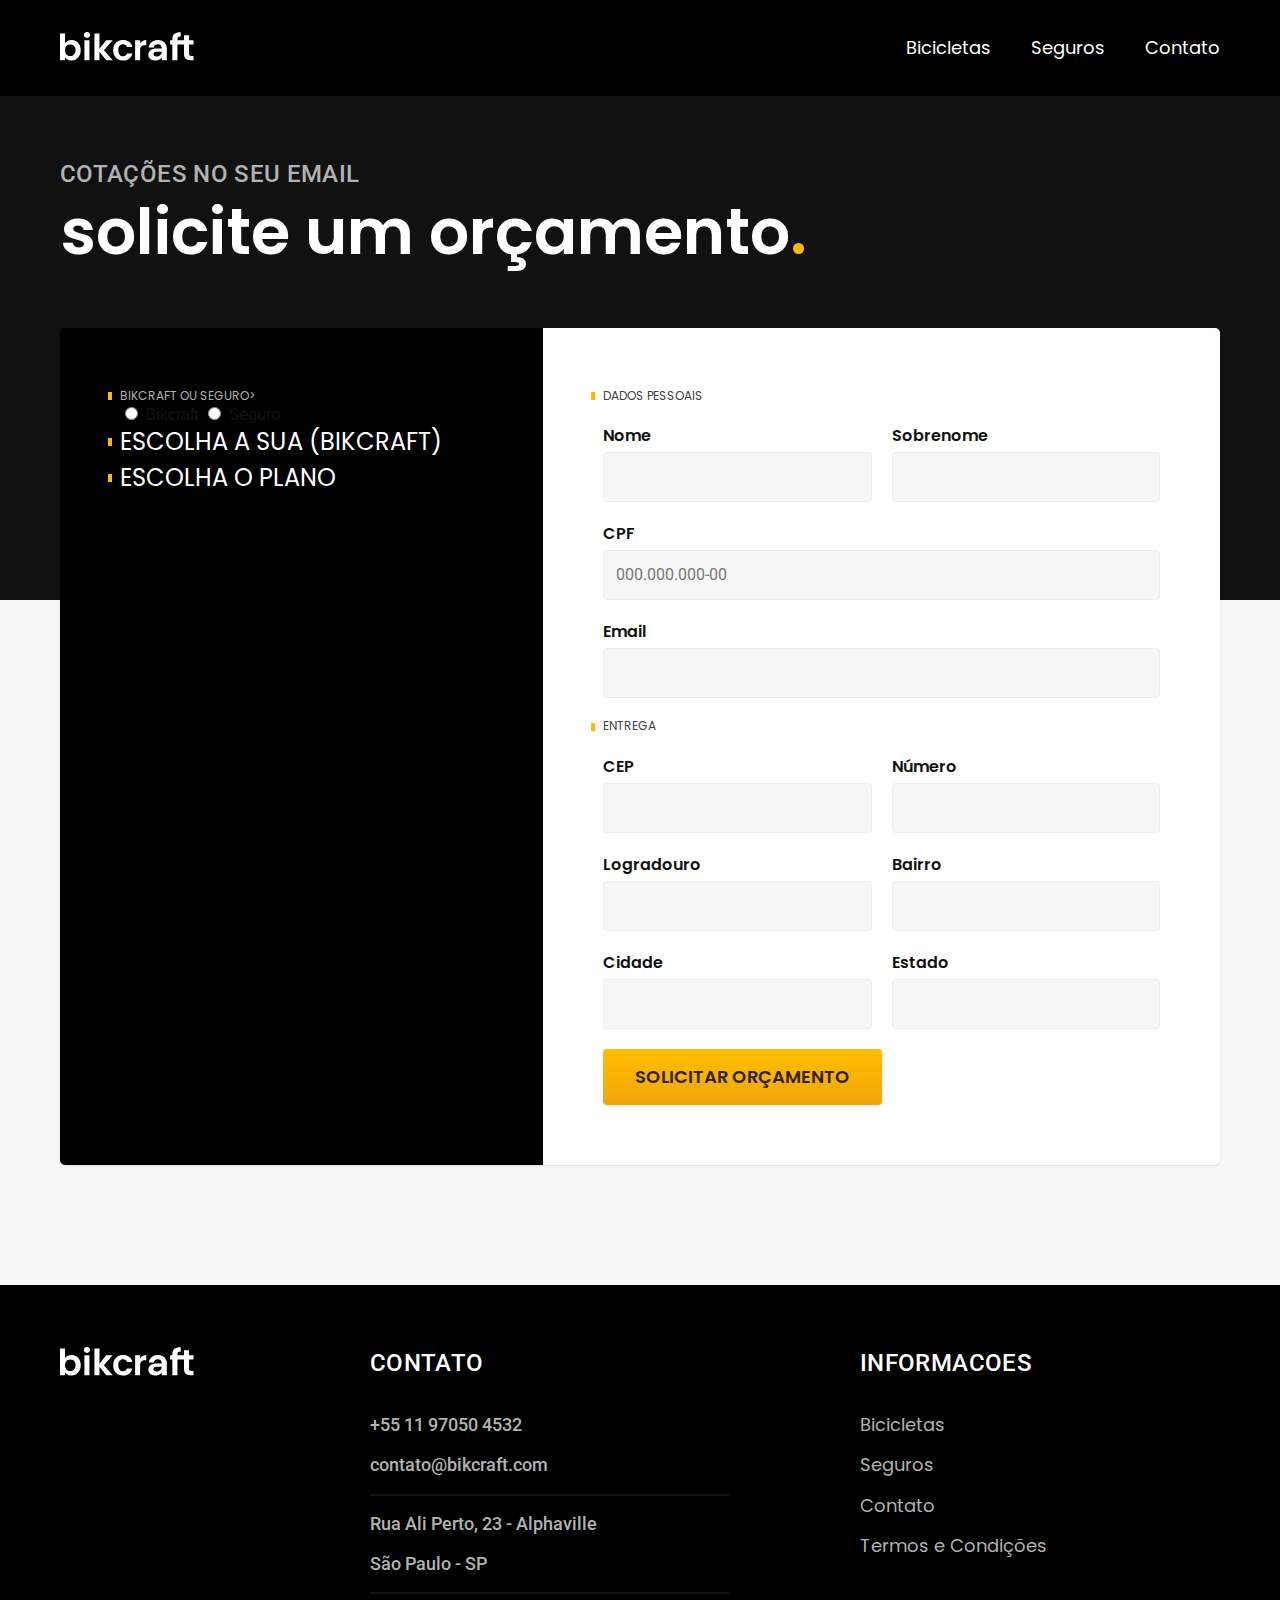
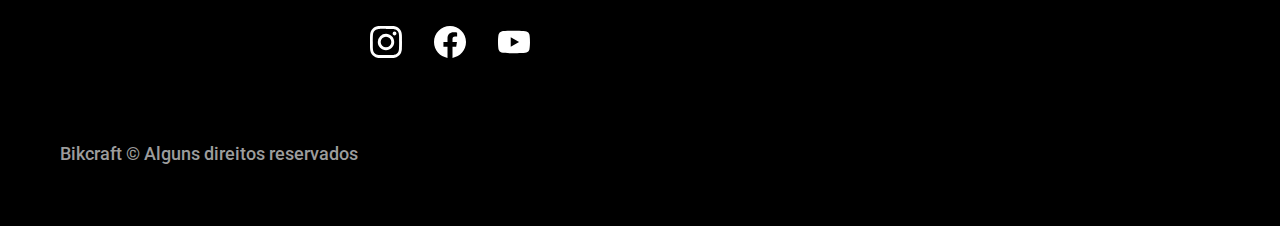
==== orcamento.html @ a6f169fb "pagina-orcamento-e-formulario" ====
<!DOCTYPE html>
<html lang="ptBR">

<head>
  <meta charset="UTF-8">
  <meta name="viewport" content="width=device-width, initial-scale=1.0">
  <meta name="description" content="Termos e condições Bikcraft.">
  <link rel="stylesheet" href="./css/style.css">
  <title>Orçamento | Bikcraft</title>

  <link rel="preconnect" href="https://fonts.googleapis.com">
  <link rel="preconnect" href="https://fonts.gstatic.com" crossorigin>
  <link href="https://fonts.googleapis.com/css2?family=Poppins:wght@400;600&family=Merriweather:ital,wght@1,900&family=Roboto:wght@400;500&display=swap" rel="stylesheet">
</head>

<body id="orcamento">

  <header class="header-bg">
    <div class="header container">

      <a href="./"><img src="./img/bikcraft.svg" alt="Bikcraft"></a>

      <nav aria-label="primaria">
        <ul class="header-menu font-1-m cor-0">
          <li><a href="./bicicletas.html">Bicicletas</a></li>
          <li><a href="./seguros.html">Seguros</a></li>
          <li><a href="./contato.html">Contato</a></li>
        </ul>
      </nav>

    </div>
  </header>

  <main>
    <div class="titulo-bg">
      <div class="titulo container">
        <p class="font-2-g-n cor-5">Cotações no seu email</p>
        <h1 class="font-1-ggg cor-0">solicite um orçamento<span class="cor-p1">.</span></h1>
      </div>
    </div>

    <form class="orcamento container" action="./">
      <div class="orcamento-produto">
        <h2 class="font-1-pp cor-5">Bikcraft ou Seguro></h2>

        <input type="radio" name="tipo" value="bikcraft" id="bikcraft">
        <label for="bikcraft">Bikcraft</label>

        <input type="radio" name="tipo" value="seguro" id="seguro">
        <label for="seguro">Seguro</label>

        <div class="orcamento-conteudo" id="orcamento-bikcraft">
          <h2 class="font-1-g cor-0">Escolha a sua (<span>bikcraft</span>)</h2>
        </div>

        <div class="orcamento-conteudo" id="orcamento-seguro">
          <h2 class="font-1-g cor-0">Escolha o plano</h2>
        </div>

      </div>
      <div class="orcamento-dados form">
        <h2 class="font-1-pp cor-9 col-2">dados pessoais</h2>
        <div>
          <label for="nome">Nome</label>
          <input type="text" id="nome" name="nome">
        </div>
        <div>
          <label for="sobrenome">Sobrenome</label>
          <input type="text" id="sobrenome" name="sobrenome">
        </div>
        <div class="col-2">
          <label for="cpf">CPF</label>
          <input type="text" id="cpf" name="cpf" placeholder="000.000.000-00">
        </div>
        <div class="col-2">
          <label for="email col-2">Email</label>
          <input type="email" id="email" name="email">
        </div>
        <h2 class="font-1-pp cor-9 col-2">entrega</h2>
        <div>
          <label for="cep">CEP</label>
          <input type="text" id="cep" name="cep">
        </div>
        <div>
          <label for="numero">Número</label>
          <input type="text" id="numero" name="numero">
        </div>
        <div>
          <label for="logradouro">Logradouro</label>
          <input type="text" id="logradouro" name="logradouro">
        </div>
        <div>
          <label for="bairro">Bairro</label>
          <input type="text" id="bairro" name="bairro">
        </div>
        <div>
          <label for="cidade">Cidade</label>
          <input type="text" id="cidade" name="cidade">
        </div>
        <div>
          <label for="estado">Estado</label>
          <input type="text" id="estado" name="estado">
        </div>
        <button class="botao col-2">Solicitar Orçamento</button>
      </div>

    </form>
  </main>

  <footer class="footer-bg">
    <div class="footer container">
      <img src="./img/bikcraft.svg" alt="Bikcraft">
      <div class="footer-contato">
        <h3 class="font-2-g-n cor-0">Contato</h3>
        <ul class="font-2-m cor-5">
          <li><a href="tel:+5511970332233">+55 11 97050 4532</a></li>
          <li><a href="mailto:">contato@bikcraft.com</a></li>
          <li>Rua Ali Perto, 23 - Alphaville</li>
          <li>São Paulo - SP</li>
        </ul>
        <div class="footer-redes">
          <a href="./">
            <img src="./img/redes/instagram.svg" alt="">
          </a>
          <a href="./">
            <img src="./img/redes/facebook.svg" alt="">
          </a>
          <a href="./">
            <img src="./img/redes/youtube.svg" alt="">
          </a>
        </div>
      </div>
      <div class="footer-informacoes">
        <h3 class="font-2-g-n cor-0">Informacoes</h3>
        <nav>
          <ul class="font-1-m cor-5">
            <li><a href="./bicicletas.html">Bicicletas</a></li>
            <li><a href="./seguros.html">Seguros</a></li>
            <li><a href="./contato.html">Contato</a></li>
            <li><a href="./termos.html">Termos e Condições</a></li>
          </ul>
        </nav>
      </div>
      <p class="footer-copy font-2-m cor-6">Bikcraft &copy; Alguns direitos reservados</p>
    </div>
  </footer>

</body>

</html>
---- css/style.css ----
@import "./global/global.css";
@import "./util/tipografia.css";
@import "./util/cores.css";

@import "./global/header.css";
@import "./global/footer.css";

/* Utilidades */
@import "./util/componentes.css";
@import "./util/formulario.css";

/* Home */
@import "./home/introducao.css";
@import "./home/tecnologia.css";
@import "./home/parceiros.css";
@import "./home/depoimento.css";

/* Bicicletas */
@import "./bicicletas/bicicleta-lista.css";
@import "./bicicletas/bicicletas.css";

/* Bicicleta */

@import "./bicicleta/bicicleta.css";
@import "./bicicleta/seguro.css";

/* Seguros */
@import "./seguros/seguros.css";
@import "./seguros/vantagens.css";
@import "./seguros/perguntas.css";

/* Contato */
@import "./contato/contato.css";
@import "./contato/loja.css";

/* Orçamento */
@import "./orcamento/orcamento.css";

/* Termos */
@import "./termos/termos.css";
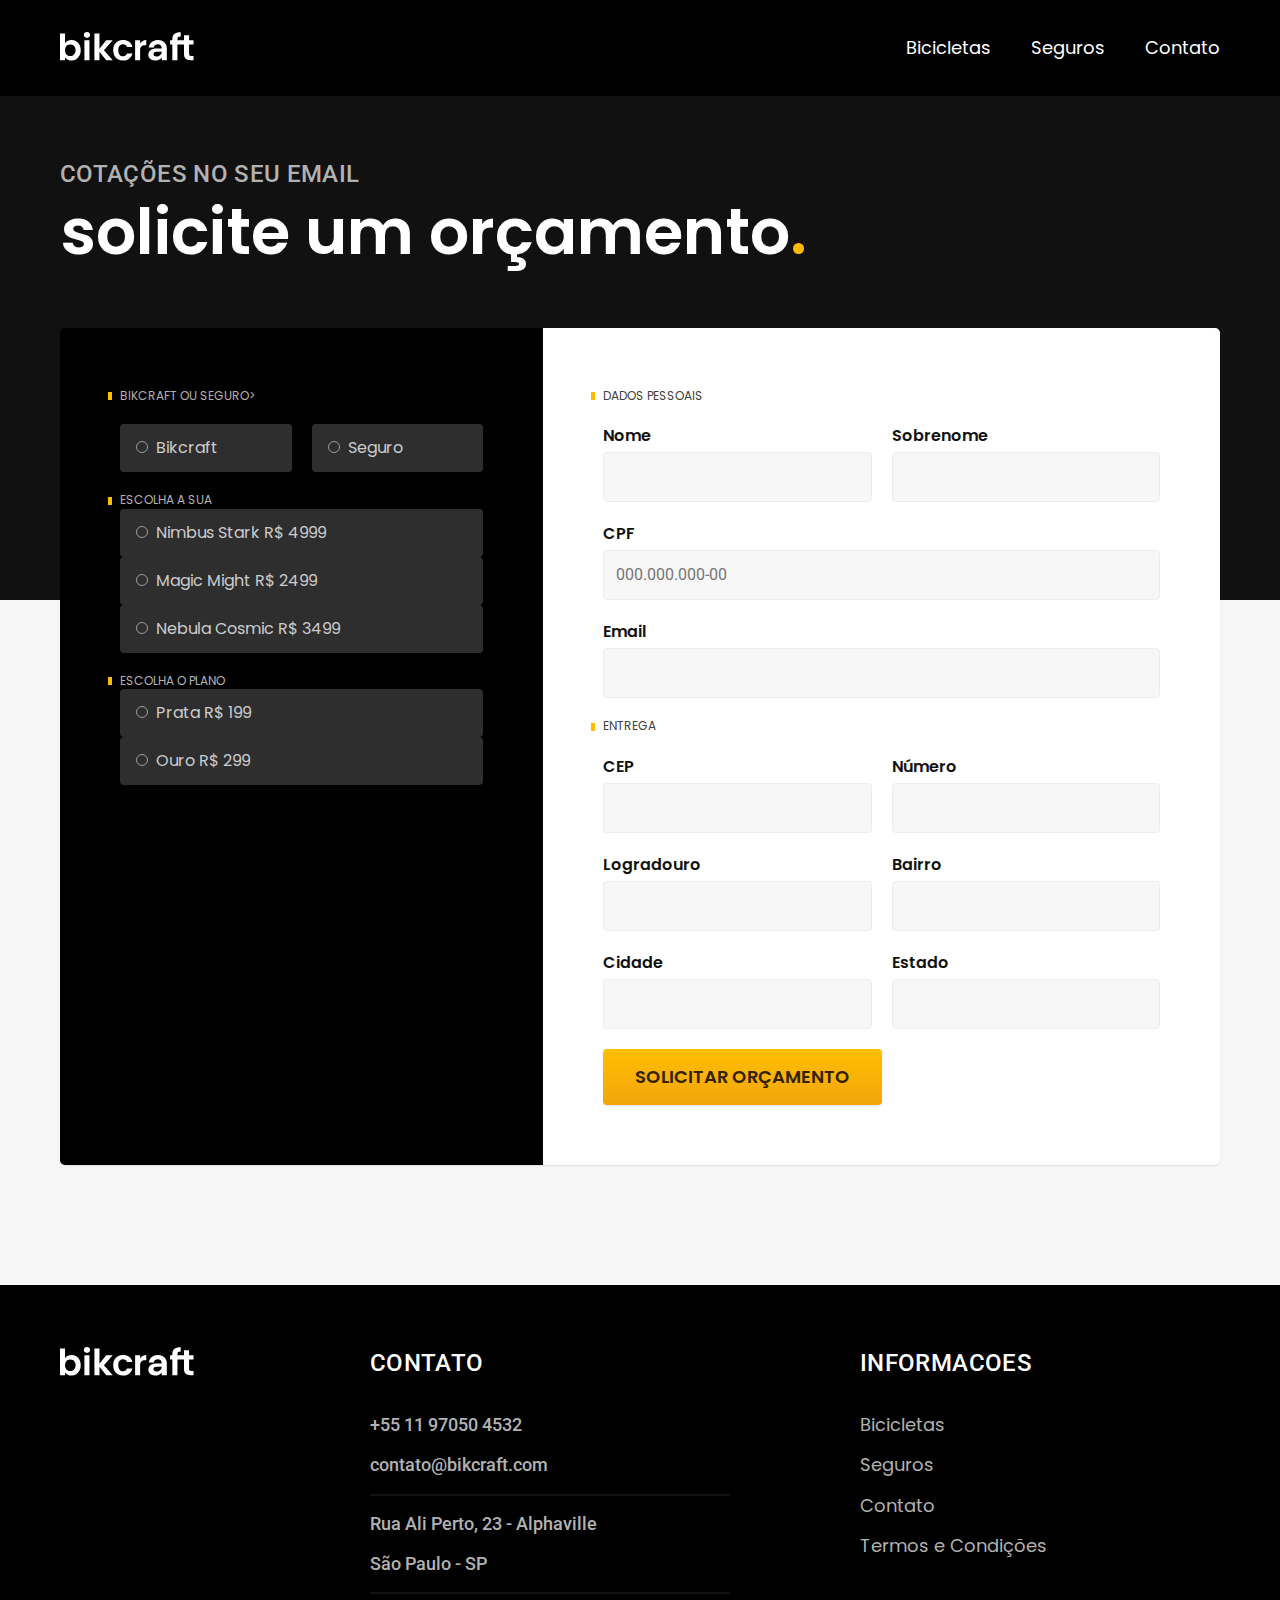
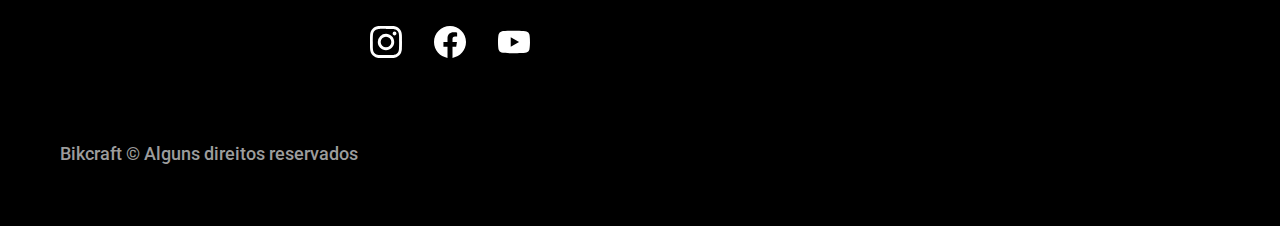
==== commit 850ed607: "pagina-orcamento-e-estilo" ====
--- a/orcamento.html
+++ b/orcamento.html
@@ -50,11 +50,26 @@
         <label for="seguro">Seguro</label>
 
         <div class="orcamento-conteudo" id="orcamento-bikcraft">
-          <h2 class="font-1-g cor-0">Escolha a sua (<span>bikcraft</span>)</h2>
+          <h2 class="font-1-pp cor-5">Escolha a sua</h2>
+
+          <input type="radio" name="produto" value="nimbus" id="nimbus">
+          <label for="nimbus">Nimbus Stark <span>R$ 4999</span></label>
+
+          <input type="radio" name="produto" value="magic" id="magic">
+          <label for="magic">Magic Might <span>R$ 2499</span></label>
+
+          <input type="radio" name="produto" value="nebula" id="nebula">
+          <label for="nebula">Nebula Cosmic <span>R$ 3499</span></label>
         </div>
 
         <div class="orcamento-conteudo" id="orcamento-seguro">
-          <h2 class="font-1-g cor-0">Escolha o plano</h2>
+          <h2 class="font-1-pp cor-5">Escolha o plano</h2>
+
+          <input type="radio" name="produto" value="prata" id="prata">
+          <label for="prata">Prata <span>R$ 199</span></label>
+
+          <input type="radio" name="produto" value="ouro" id="ouro">
+          <label for="ouro">Ouro <span>R$ 299</span></label>
         </div>
 
       </div>
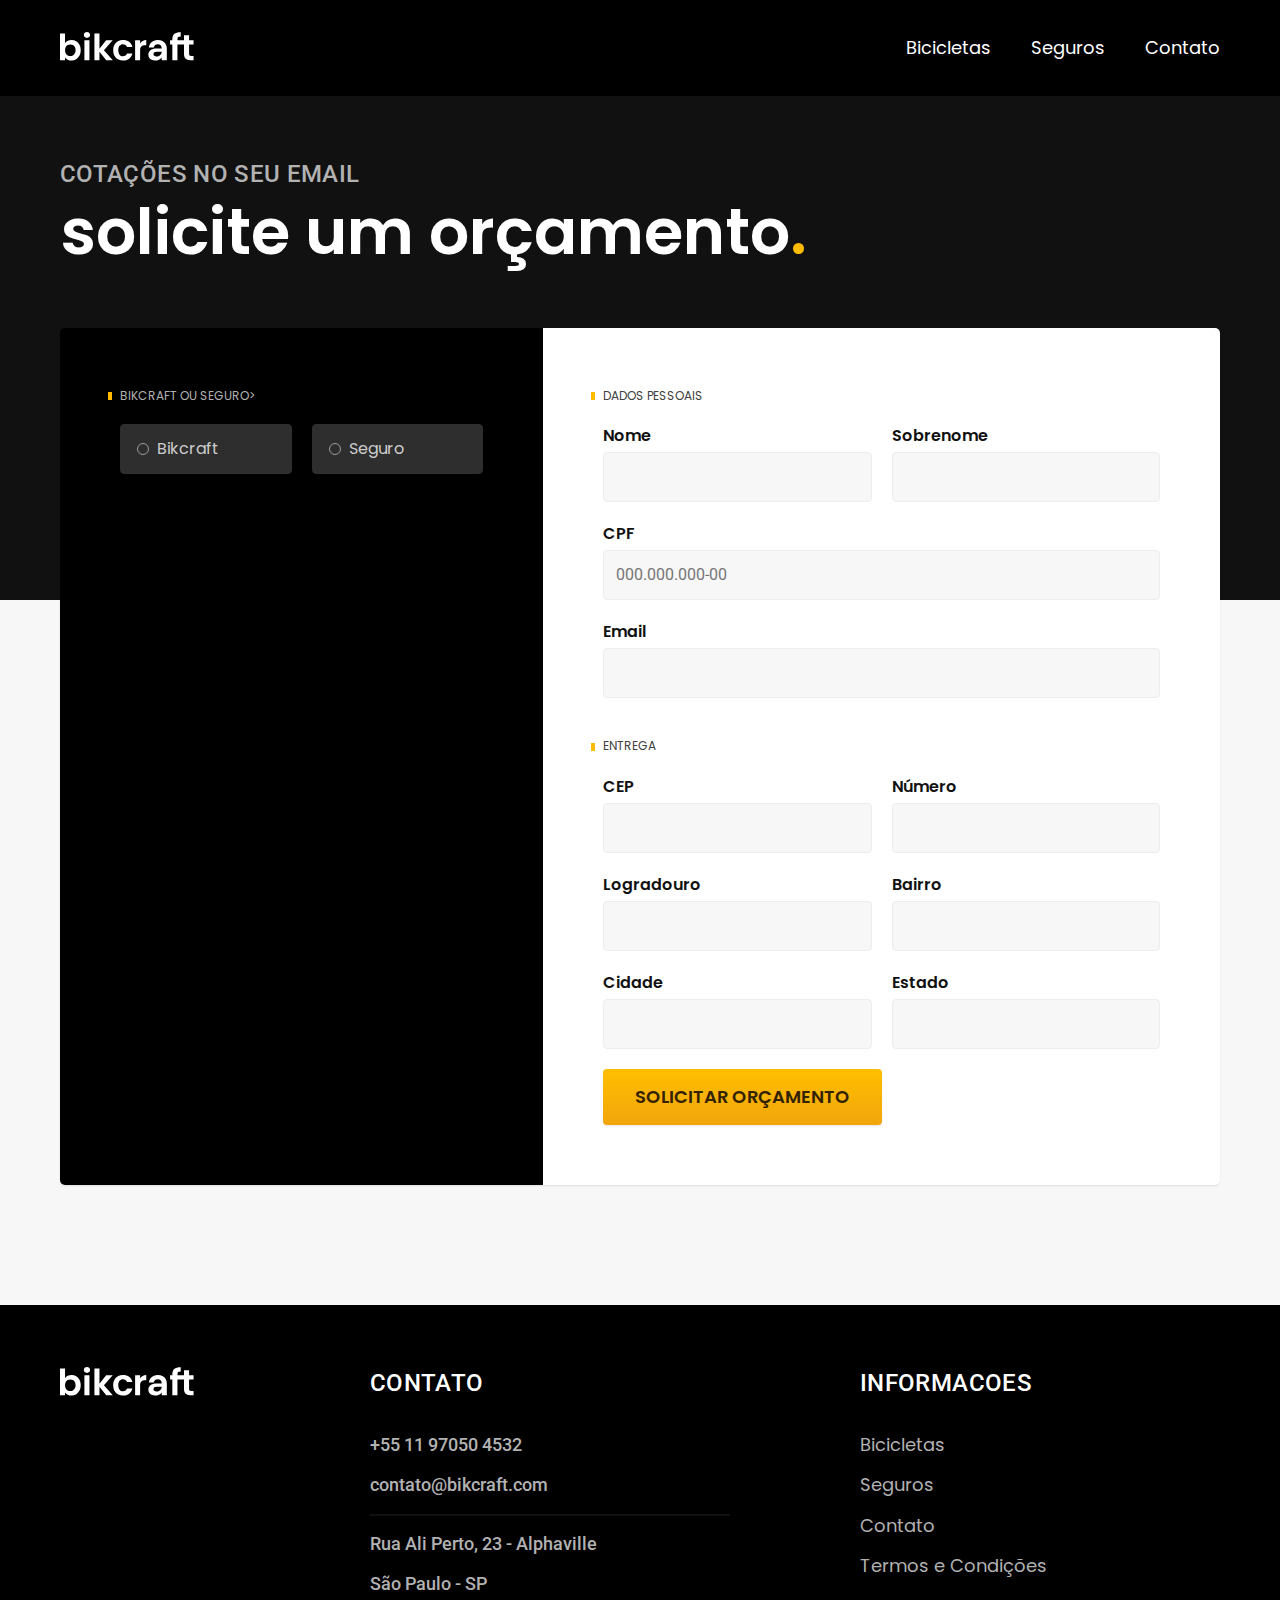
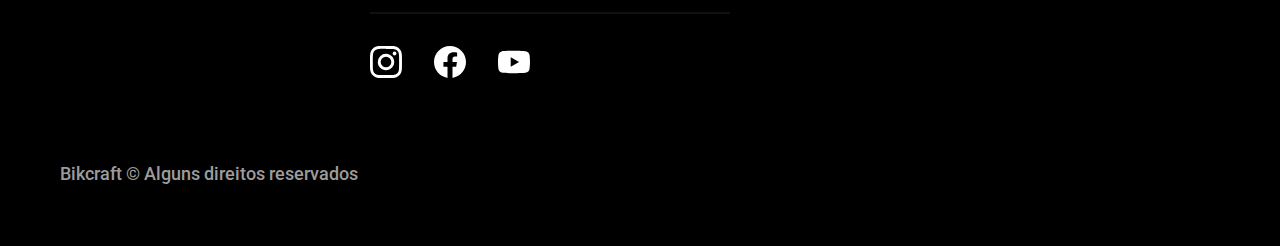
==== commit b2ab0785: "pagina-orcamento-final-e-responsivo" ====
--- a/orcamento.html
+++ b/orcamento.html
@@ -54,12 +54,39 @@
 
           <input type="radio" name="produto" value="nimbus" id="nimbus">
           <label for="nimbus">Nimbus Stark <span>R$ 4999</span></label>
+          <div class="orcamento-detalhes">
+            <ul class="font-1-pp cor-8">
+              <li><img src="./img/icones/eletrica.svg" alt="">Motor Elétrico</li>
+              <li><img src="./img/icones/carbono.svg" alt="">Fibra de Carnono</li>
+              <li><img src="./img/icones/velocidade.svg" alt="">50 km/h</li>
+              <li><img src="./img/icones/rastreador.svg" alt="">Rastreador</li>
+            </ul>
+            <img src="./img/bicicletas/nimbus.jpg" alt="Bicicleta preta">
+          </div>
 
           <input type="radio" name="produto" value="magic" id="magic">
           <label for="magic">Magic Might <span>R$ 2499</span></label>
+          <div class="orcamento-detalhes">
+            <ul class="font-1-pp cor-8">
+              <li><img src="./img/icones/eletrica.svg" alt="">Motor Elétrico</li>
+              <li><img src="./img/icones/carbono.svg" alt="">Fibra de Carnono</li>
+              <li><img src="./img/icones/velocidade.svg" alt="">45 km/h</li>
+              <li><img src="./img/icones/rastreador.svg" alt="">Rastreador</li>
+            </ul>
+            <img src="./img/bicicletas/magic.jpg" alt="Bicicleta preta">
+          </div>
 
           <input type="radio" name="produto" value="nebula" id="nebula">
           <label for="nebula">Nebula Cosmic <span>R$ 3499</span></label>
+          <div class="orcamento-detalhes">
+            <ul class="font-1-pp cor-8">
+              <li><img src="./img/icones/eletrica.svg" alt="">Motor Elétrico</li>
+              <li><img src="./img/icones/carbono.svg" alt="">Fibra de Carnono</li>
+              <li><img src="./img/icones/velocidade.svg" alt="">40 km/h</li>
+              <li><img src="./img/icones/rastreador.svg" alt="">Rastreador</li>
+            </ul>
+            <img src="./img/bicicletas/nebula.jpg" alt="Bicicleta preta">
+          </div>
         </div>
 
         <div class="orcamento-conteudo" id="orcamento-seguro">
